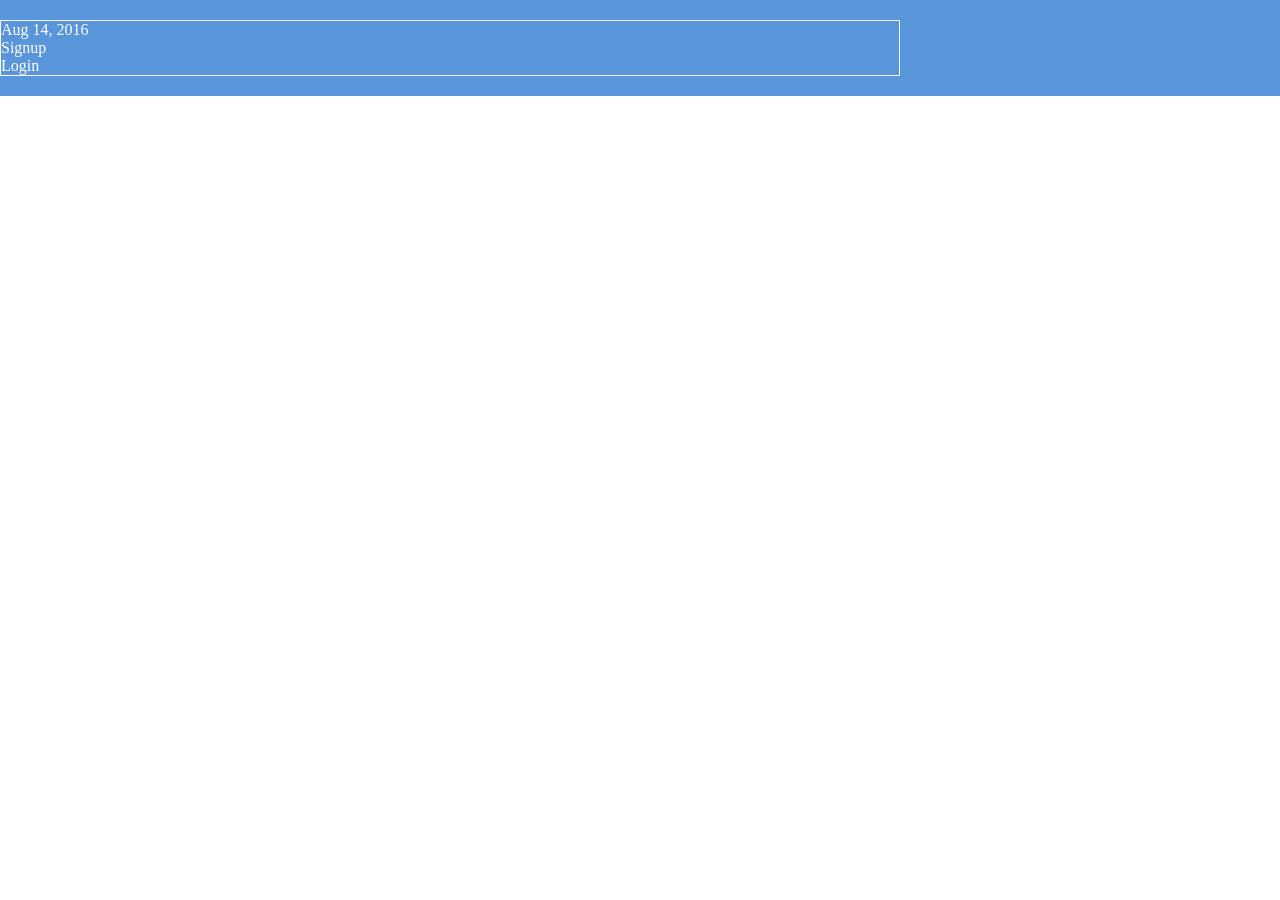
==== index.html @ 51ecc9a0 "Rename flexbox.html to index.html so that it can be displayed by the vs code live server." ====
<!DOCTYPE html>
<html lang="en">
<head>
    <meta charset="UTF-8">
    <meta name="viewport" content="width=device-width, initial-scale=1.0">
    <title>Some Web Page</title>
    <link rel="stylesheet" href="style.css">
</head>
<body>
    <div class="menu-container">
        <div class="menu">
            <div class="date">Aug 14, 2016</div>
            <div class="signup">Signup</div>
            <div class="login">Login</div>
        </div>
    </div>
</body>
</html>
---- style.css ----
* {
    margin:0;
    padding:0;
    box-sizing:border-box;
}

.menu-container {
    color: #fff;
    background-color: #5995DA;
    padding: 20px 0;
    display: flex;
}

.menu {
    border: 1px solid #fff;
    width: 900px;
}
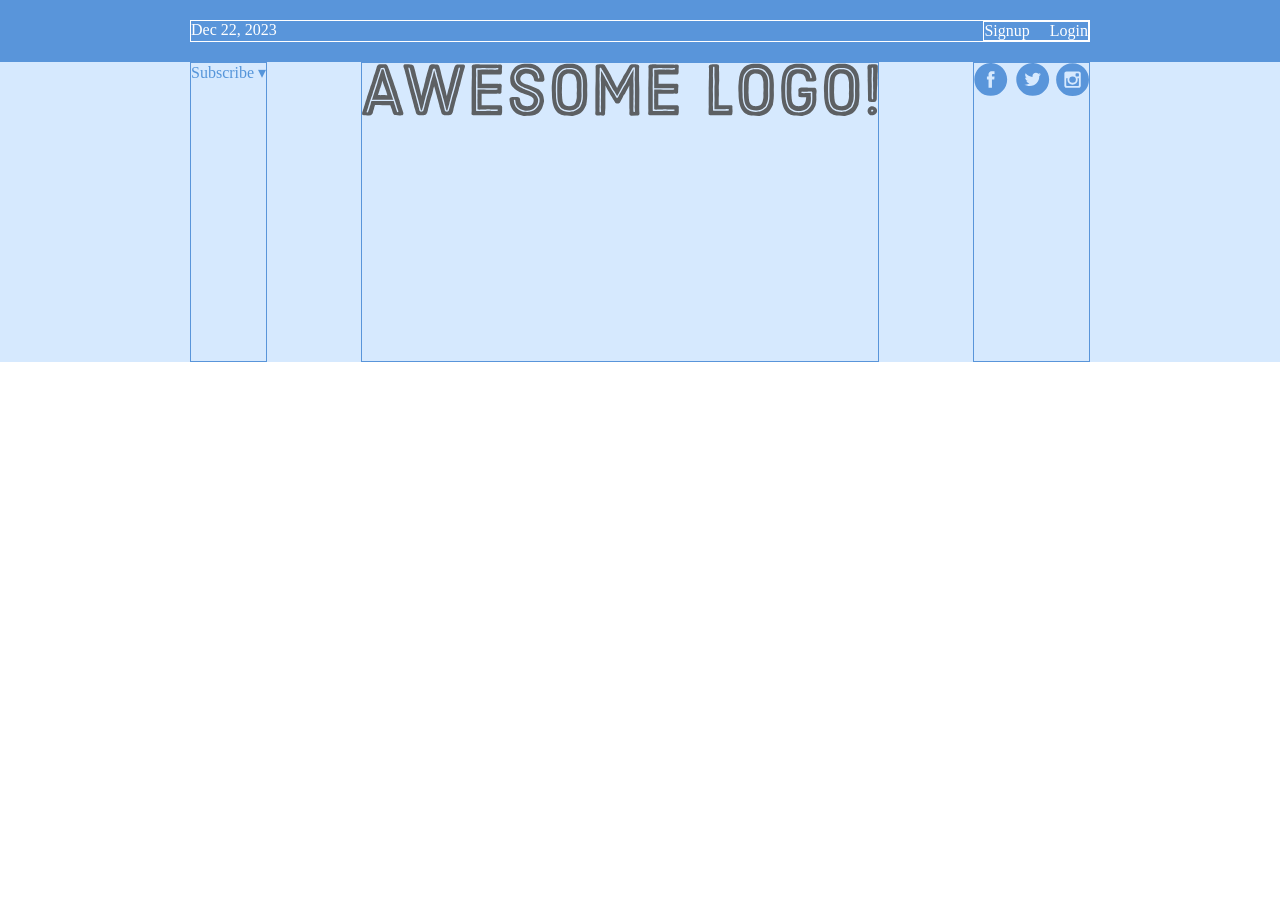
==== commit 0bd31768: "Use flexbox to layout the page" ====
--- a/index.html
+++ b/index.html
@@ -9,9 +9,21 @@
 <body>
     <div class="menu-container">
         <div class="menu">
-            <div class="date">Aug 14, 2016</div>
-            <div class="signup">Signup</div>
-            <div class="login">Login</div>
+            <div class="date">Dec 22, 2023</div>
+            <div class="links">
+                <div class="signup">Signup</div>
+                <div class="login">Login</div>             
+            </div>
+            
+        </div>
+    </div>
+
+    <div class="header-container">
+        <div class="header">
+            <div class="subscribe">Subscribe &#9662</div>
+            <div class="logo"><img src="images/images/awesome-logo.svg" alt=""></div>
+            <div class="social"><img src="images/images/social-icons.svg" alt=""></div>            
+
         </div>
     </div>
 </body>
--- a/style.css
+++ b/style.css
@@ -9,9 +9,43 @@
     background-color: #5995DA;
     padding: 20px 0;
     display: flex;
+    justify-content: center;
 }
 
 .menu {
     border: 1px solid #fff;
     width: 900px;
+    display: flex;
+    justify-content: space-between;
+}
+
+.links {
+    border: 1px solid #fff;
+    display: flex;
+    justify-content: flex-end;
+}
+
+.login {
+    margin-left: 20px;
+}
+
+.header-container {
+    color: #5595da;
+    background-color: #d6e9fe;
+    display: flex;
+    justify-content: center;
+}
+
+.header {
+    width: 900px;
+    height: 300px;
+    display: flex;
+    justify-content:space-between;
+    align-items: stretch;
+}
+
+.social,
+.logo,
+.subscribe {
+    border: 1px solid #5995da;
 }
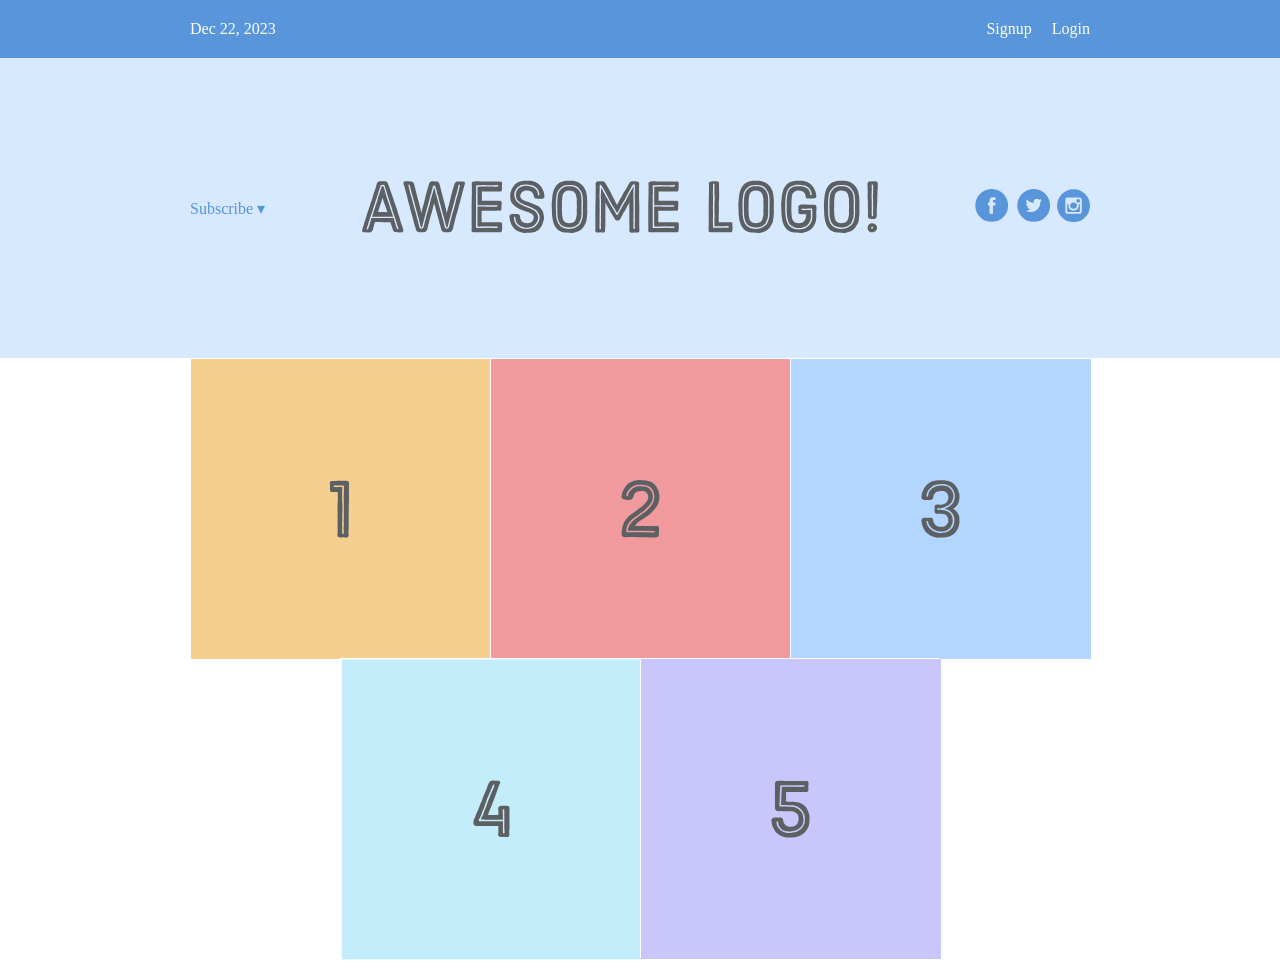
==== commit 14884d73: "Add photo grid structure and css to layout the photo grid" ====
--- a/index.html
+++ b/index.html
@@ -3,7 +3,7 @@
 <head>
     <meta charset="UTF-8">
     <meta name="viewport" content="width=device-width, initial-scale=1.0">
-    <title>Some Web Page</title>
+    <title>Flexible Boxes</title>
     <link rel="stylesheet" href="style.css">
 </head>
 <body>
@@ -22,8 +22,27 @@
         <div class="header">
             <div class="subscribe">Subscribe &#9662</div>
             <div class="logo"><img src="images/images/awesome-logo.svg" alt=""></div>
-            <div class="social"><img src="images/images/social-icons.svg" alt=""></div>            
+            <div class="social"><img src="images/images/social-icons.svg" alt=""></div>
+        </div>
+    </div>
 
+    <div class="photo-grid-container">
+        <div class="photo-grid">
+            <div class="photo-grid-item first-item">
+                <img src="images/images/one.svg" alt="">
+            </div>
+            <div class="photo-grid-item">
+                <img src="images/images/two.svg" alt="">
+            </div>
+            <div class="photo-grid-item">
+                <img src="images/images/three.svg" alt="">
+            </div>
+            <div class='photo-grid-item'>
+                <img src='images/images/four.svg'/>
+              </div>
+            <div class='photo-grid-item last-item'>
+                <img src='images/images/five.svg'/>
+            </div>
         </div>
     </div>
 </body>
--- a/style.css
+++ b/style.css
@@ -13,14 +13,14 @@
 }
 
 .menu {
-    border: 1px solid #fff;
+    /* border: 1px solid #fff; */
     width: 900px;
     display: flex;
     justify-content: space-between;
 }
 
 .links {
-    border: 1px solid #fff;
+    /* border: 1px solid #fff; */
     display: flex;
     justify-content: flex-end;
 }
@@ -41,11 +41,29 @@
     height: 300px;
     display: flex;
     justify-content:space-between;
-    align-items: stretch;
+    align-items: center;
 }
 
 .social,
 .logo,
 .subscribe {
-    border: 1px solid #5995da;
+    /* border: 1px solid #5995da; */
+}
+
+.photo-grid-container {
+    display: flex;
+    justify-content: center;
+}
+
+.photo-grid {
+    width: 900px;
+    display: flex;
+    justify-content: center;
+    flex-wrap: wrap;
+}
+
+.photo-grid-item {
+    border: 1px solid #fff;
+    width: 300px;
+    height: 300px;
 }
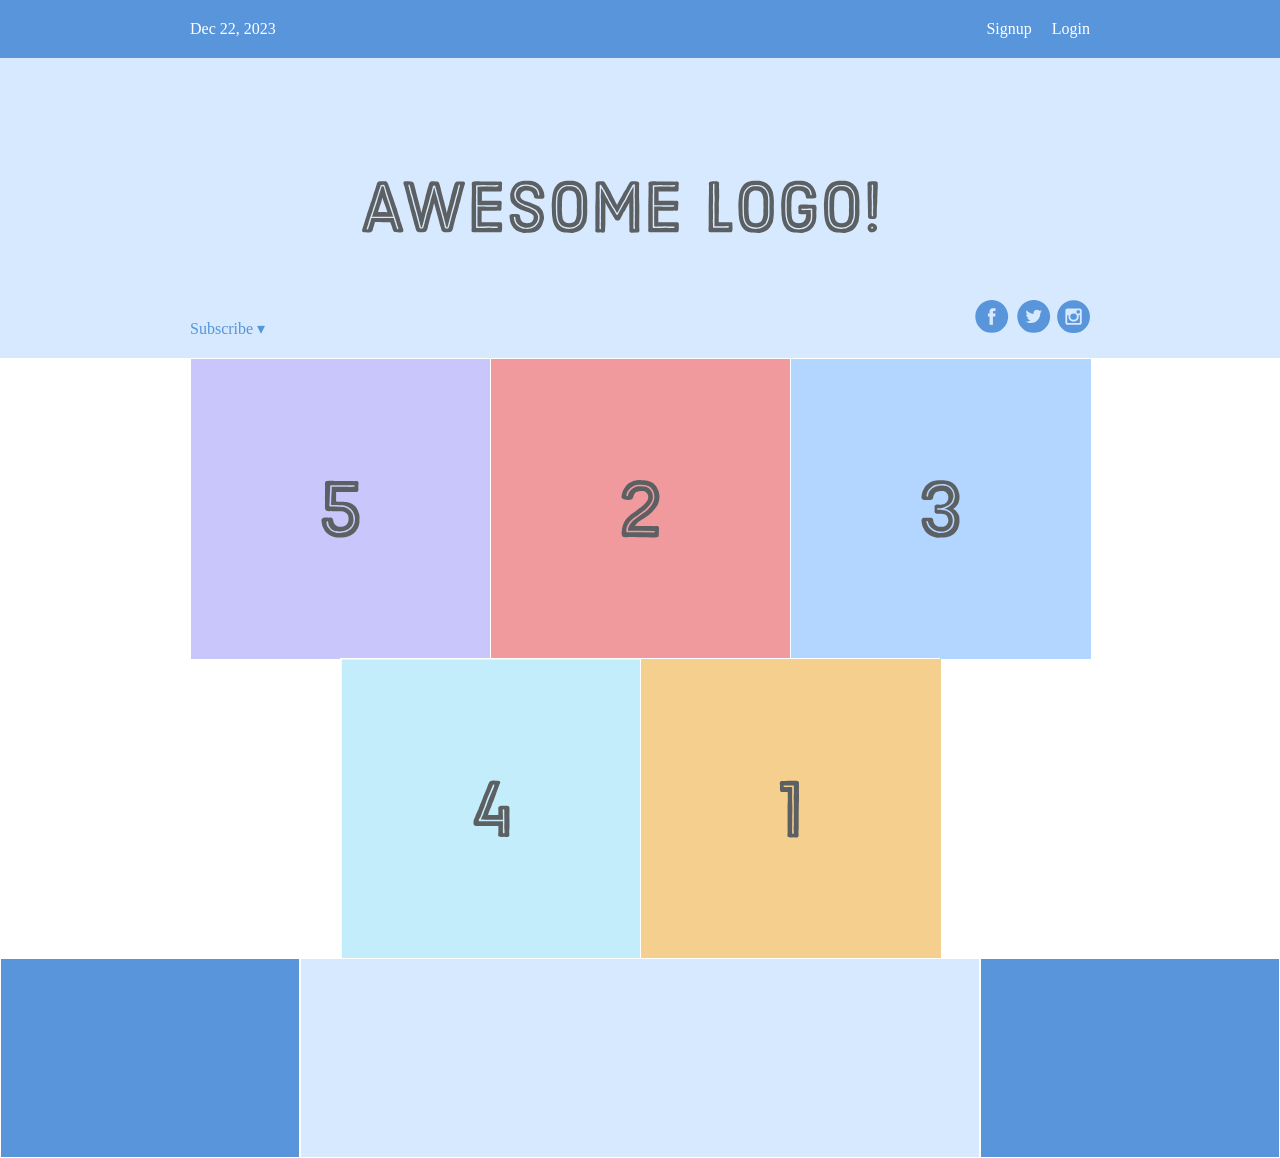
==== commit 0d0a517c: "Add a footer to the flexible layout and style it" ====
--- a/index.html
+++ b/index.html
@@ -45,5 +45,11 @@
             </div>
         </div>
     </div>
+
+    <div class="footer">
+        <div class="footer-item footer-one"></div>
+        <div class="footer-item footer-two"></div>
+        <div class="footer-item footer-three"></div>
+    </div>
 </body>
 </html>
--- a/style.css
+++ b/style.css
@@ -45,9 +45,10 @@
 }
 
 .social,
-.logo,
 .subscribe {
     /* border: 1px solid #5995da; */
+    align-self:flex-end;
+    margin-bottom: 20px;
 }
 
 .photo-grid-container {
@@ -60,10 +61,42 @@
     display: flex;
     justify-content: center;
     flex-wrap: wrap;
+    flex-direction: row;
 }
 
 .photo-grid-item {
     border: 1px solid #fff;
     width: 300px;
     height: 300px;
+}
+
+.first-item {
+    order: 1;
+}
+
+.last-item {
+    order: -1;
+}
+
+.footer {
+    display: flex;
+    justify-content: space-between;
+}
+
+.footer-item {
+    border: 1px solid #fff;
+    background-color: #d6e9fe;
+    height: 200px;
+    flex:1;
+}
+
+.footer-three {
+    flex:2;
+}
+
+.footer-one,
+.footer-three {
+    background: #5995da;
+    flex:initial;
+    width: 300px;
 }
